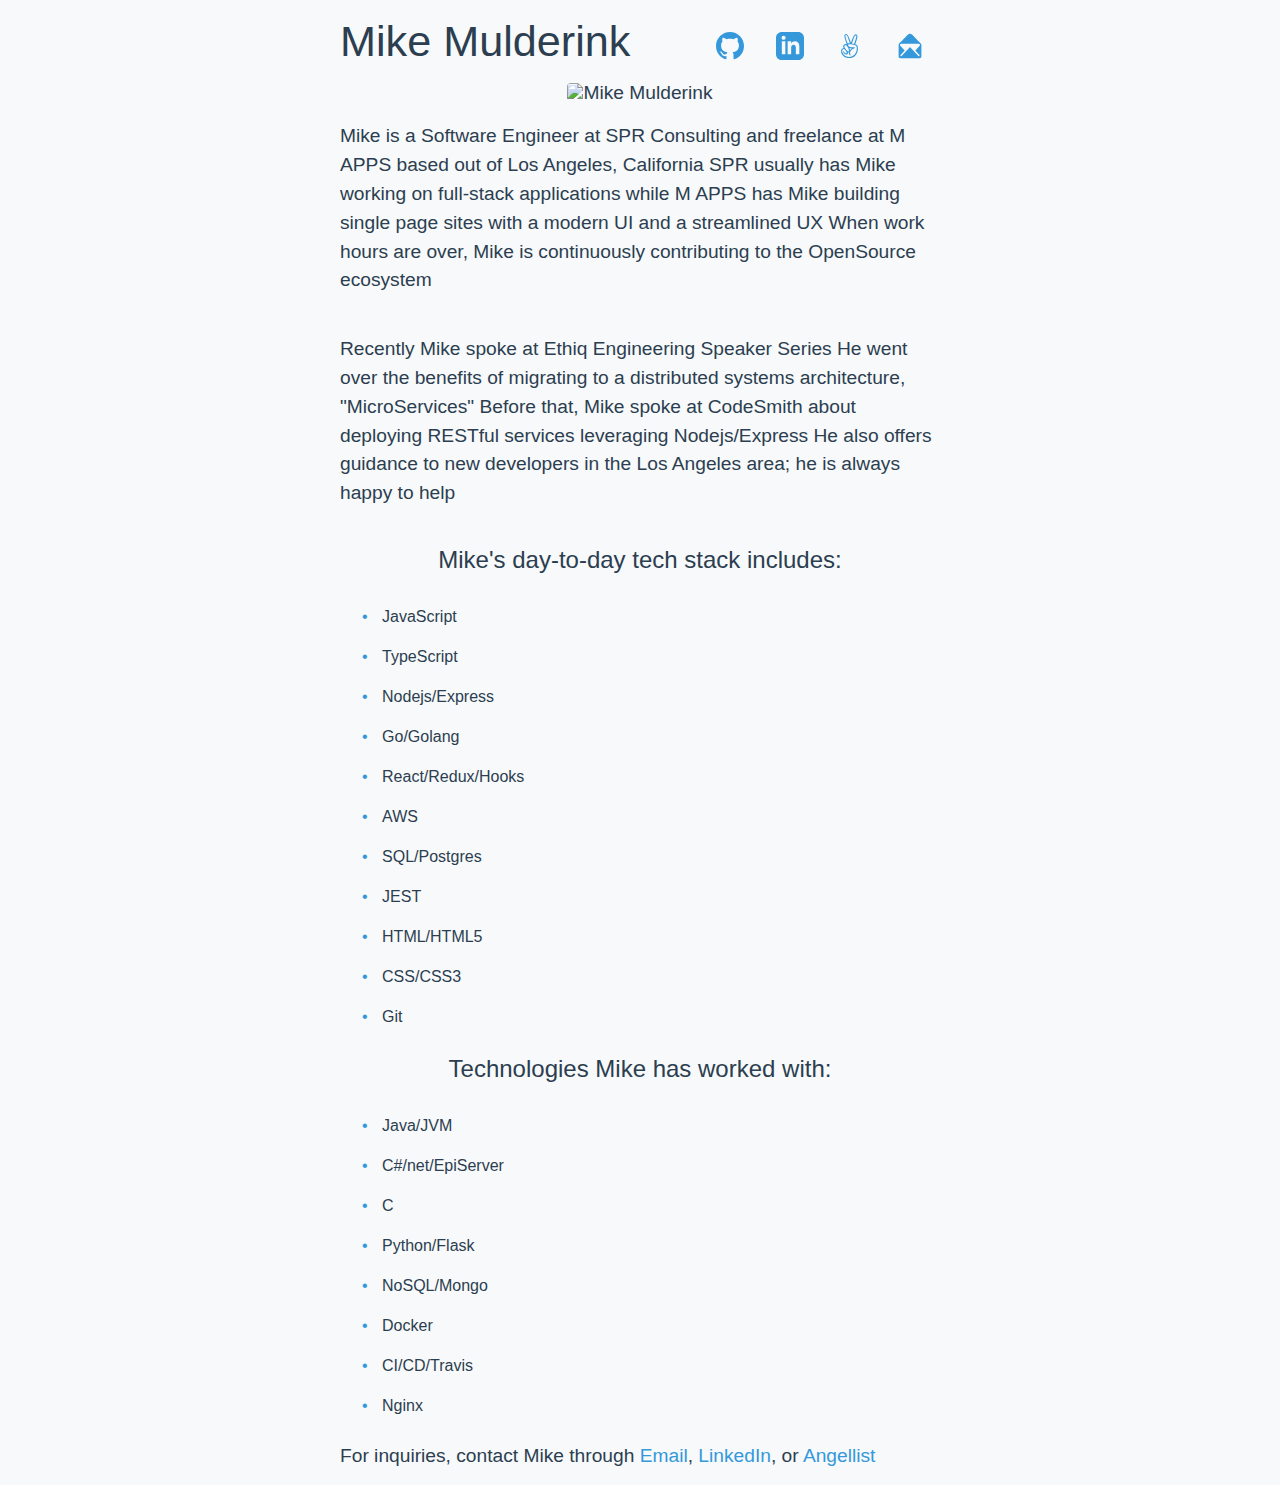
==== Home/index.html @ 6afd7dec "Built GoLang Server for Site" ====
<!DOCTYPE html>
<html lang="en">
  <head>
    <meta name="Description" content="Mike Mulderink's Personal Site" />
    <meta charset="UTF-8" />
    <meta name="viewport" content="width=device-width, initial-scale=10" />
    <meta http-equiv="X-UA-Compatible" content="ie=edge" />
    <link rel="icon" type="image/png" href="./assets/images/mm.png" />
    <link rel="stylesheet" type="text/css" href="./assets/styles/cssReset.css" />
    <link rel="stylesheet" type="text/css" href="./assets/styles/styles.css" />
    <link
      rel="stylesheet"
      type="text/css"
      media="(max-width: 600px)"
      href="./assets/styles/smallStyles.css"
    />
    <title>Mike Mulderink</title>
  </head>
  <body>
    <a class="skip-link" href="#maincontent">Skip to about Mike</a>
    <header>
      <div>
        <h1>Mike Mulderink</h1>
      </div>
      <nav>
        <ul>
          <li>
            <a href="https://github.com/Mulderink1"
              ><img src="./assets/images/github.svg" alt="github" title="image"
            /></a>
          </li>
          <li>
            <a href="https://www.linkedin.com/in/mikemulderink"
              ><img src="./assets/images/linkedin.svg" alt="LinkedIn" title="image"
            /></a>
          </li>
          <li>
            <a href="https://angel.co/mikemulderink"
              ><img src="./assets/images/angellist.svg" alt="angellist" title="image"
            /></a>
          </li>
          <li>
            <button class="email-button">
              <img src="./assets/images/mail.svg" alt="gmail" title="image" />
            </button>
          </li>
        </ul>
      </nav>
    </header>
    <div class="email-modal">
      <div class="email-modal-content">
        <span class="email-span">
          <p>Mulderink.Mike@gmailcom</p>
        </span>
        <p>or</p>
        <a
          href="https://www.google.com/search?q=cute+cat+pics&source=lnms&tbm=isch&sa=X&ved=0ahUKEwig-orb943kAhV0KH0KHVnbBgYQ_AUIESgB&cshid=1566183372759118&biw=1680&bih=916&dpr=2"
        >
          See Cats
        </a>
      </div>
    </div>
    <img
      class="mikesPic"
      src="https://mikemulderinksite.s3.amazonaws.com/Mike600.jpg"
      alt="Mike Mulderink"
      title="image"
    />
    <main>
      <article>
        <p>
          Mike is a Software Engineer at SPR Consulting and freelance at M APPS
          based out of Los Angeles, California SPR usually has Mike working on
          full-stack applications while M APPS has Mike building single page
          sites with a modern UI and a streamlined UX When work hours are over,
          Mike is continuously contributing to the OpenSource ecosystem
        </p>
        <p>
          Recently Mike spoke at Ethiq Engineering Speaker Series He went over
          the benefits of migrating to a distributed systems architecture,
          "MicroServices" Before that, Mike spoke at CodeSmith about deploying
          RESTful services leveraging Nodejs/Express He also offers guidance
          to new developers in the Los Angeles area; he is always happy to help
        </p>
      </article>
      <h2>Mike's day-to-day tech stack includes:</h2>
      <ul>
        <li>JavaScript</li>
        <li>TypeScript</li>
        <li>Nodejs/Express</li>
        <li>Go/Golang</li>
        <li>React/Redux/Hooks</li>
        <li>AWS</li>
        <li>SQL/Postgres</li>
        <li>JEST</li>
        <li>HTML/HTML5</li>
        <li>CSS/CSS3</li>
        <li>Git</li>
      </ul>
      <h2>Technologies Mike has worked with:</h2>
      <ul>
        <li>Java/JVM</li>
        <li>C#/net/EpiServer</li>
        <li>C</li>
        <li>Python/Flask</li>
        <li>NoSQL/Mongo</li>
        <li>Docker</li>
        <li>CI/CD/Travis</li>
        <li>Nginx</li>
      </ul>
    </main>
    <footer>
      <p>
        For inquiries, contact Mike through
        <button class="footer-email-button">Email</button>,
        <a href="https://www.linkedin.com/in/mikemulderink">LinkedIn</a>, or
        <a href="https://angel.co/mikemulderink">Angellist</a>
      </p>
    </footer>
  </body>
  <script src="./assets/js/index.js"></script>
</html>
---- Home/assets/styles/cssReset.css ----
html,
body,
div,
span,
h1,
h2,
h3,
h4,
h5,
h6,
button,
p,
blockquote,
pre,
a,
abbr,
address,
cite,
code,
del,
dfn,
em,
img,
ins,
kbd,
q,
s,
samp,
small,
strong,
sub,
sup,
b,
u,
i,
dl,
dt,
dd,
ol,
ul,
li,
fieldset,
form,
label,
legend,
table,
caption,
tbody,
tfoot,
thead,
tr,
th,
td,
article,
aside,
canvas,
figure,
figcaption,
footer,
header,
nav,
output,
section,
time,
mark,
audio,
video,
input,
textarea,
select {
  margin: 0;
  padding: 0;
  border: 0;
  /* inherits the browser's font properties: font-size 16px */
  font: inherit;
  /*  specifies the vertical alignment of an inline element */
  vertical-align: baseline;

  box-sizing: border-box;

  /*  specifies the height of line boxes within the element. */
  line-height: 1;

  border-radius: 0;

  /* no outline around anything */
  outline: none;

  /* inherit the color value of the parent */
  color: inherit;
}

ol,
ul {
  /* no bullets in lists */
  list-style: none;
}

a {
  /* no underline */
  text-decoration: none;
}

button {
  cursor: pointer;
  background-color: transparent;
}

blockquote,
q {
  /* no quotes */
  quotes: none;
}

table {
  /* no spacing between cells*/
  border-spacing: 0;
  /*borders are collapsed - adjacent table cells share borders */
  border-collapse: collapse;
}

input,
select,
progress {
  -webkit-appearance: none;
  -moz-appearance: none;
  appearance: none;
}

svg {
  width: 1.9em;
  height: 1.9em;
  fill: currentColor;
}
---- Home/assets/styles/styles.css ----
html {
  display: flex;
  flex-direction: row wrap;
  justify-content: center;
}
body {
  font-size: 1.2rem;
  color: #2c3e50;
  background-color: #f7f9fa;
  text-align: center;
  max-width: 600px;
  font-family: "proxima-nova", sans-serif;
}
button {
  color: #3498db;
  background-color: Transparent;
  background-repeat: no-repeat;
  cursor: pointer;
  overflow: hidden;
  border: none;
}
header {
  padding: 20px 0;
  display: flex;
  align-items: flex-end;
}
header div,
header nav {
  width: 50%;
}
header h1 {
  text-align: left;
  font-size: 2.7rem;
}
nav ul {
  width: 100%;
  display: flex;
  flex-direction: row wrap;
  justify-content: flex-end;
  align-items: flex-end;
}
nav li {
  width: 60px;
  align-items: center;
}
nav img {
  height: 28px;
}
.email-modal {
  display: none;
  position: fixed;
  padding-top: 100px;
  left: 0;
  top: 0;
  width: 100%;
  height: 100%;
  background-color: rgba(0, 0, 0, 0.4);
}
.email-modal-content {
  background-color: #ecf0f1;
  margin: auto;
  padding: 15px;
  border: 2px solid #888;
  width: 300px;
  border-radius: 4px;
  font-size: 1.2rem;
}
.email-modal-content p,
.email-modal-content a {
  line-height: 200%;
}
.email-span p:hover,
.email-span p:focus {
  color: #3498db;
  cursor: pointer;
}
.email-modal-content a:hover,
.email-modal-content a:focus {
  color: #3498db;
  cursor: pointer;
}
body > img {
  border-radius: 4px;
  width: 100%;
  background-repeat: no-repeat;
  background-size: cover;
}
article {
  text-align: left;
  width: 100%;
}
article p {
  padding: 20px 0;
  line-height: 150%;
}
main h2 {
  font-weight: 300;
  font-size: 1.5rem;
  padding: 20px 0 5px;
}
main ul {
  padding-top: 20px;
}
main li {
  font-size: 1rem;
  text-align: left;
  padding: 12px;
  font-weight: 300;
}
main li::before {
  content: "• ";
  margin: 10px;
  color: #3498db;
}
footer {
  text-align: left;
  padding: 20px 0;
}
footer a {
  color: #3498db;
}
.skip-link {
  position: absolute;
  top: -40px;
  left: 0;
  background: #000000;
  color: white;
  padding: 8px;
  z-index: 100;
}
.skip-link:focus {
  top: 0;
  font-size: 1rem;
}
---- Home/assets/styles/smallStyles.css ----
html {
  margin: 0px 10px;
}
body {
  font-size: 1rem;
}
header h1 {
  font-size: 1.4rem;
}
nav li {
  width: 30px;
}
nav li:last-child {
  display: none;
}
nav img {
  height: 16px;
}
main h2 {
  font-weight: 300;
  font-size: 1.2rem;
}
main li {
  font-size: 0.8rem;
  padding: 10px;
}
main li::before {
  margin: 8px;
}
footer {
  text-align: center;
}
footer button {
  color: #2c3e50;
}
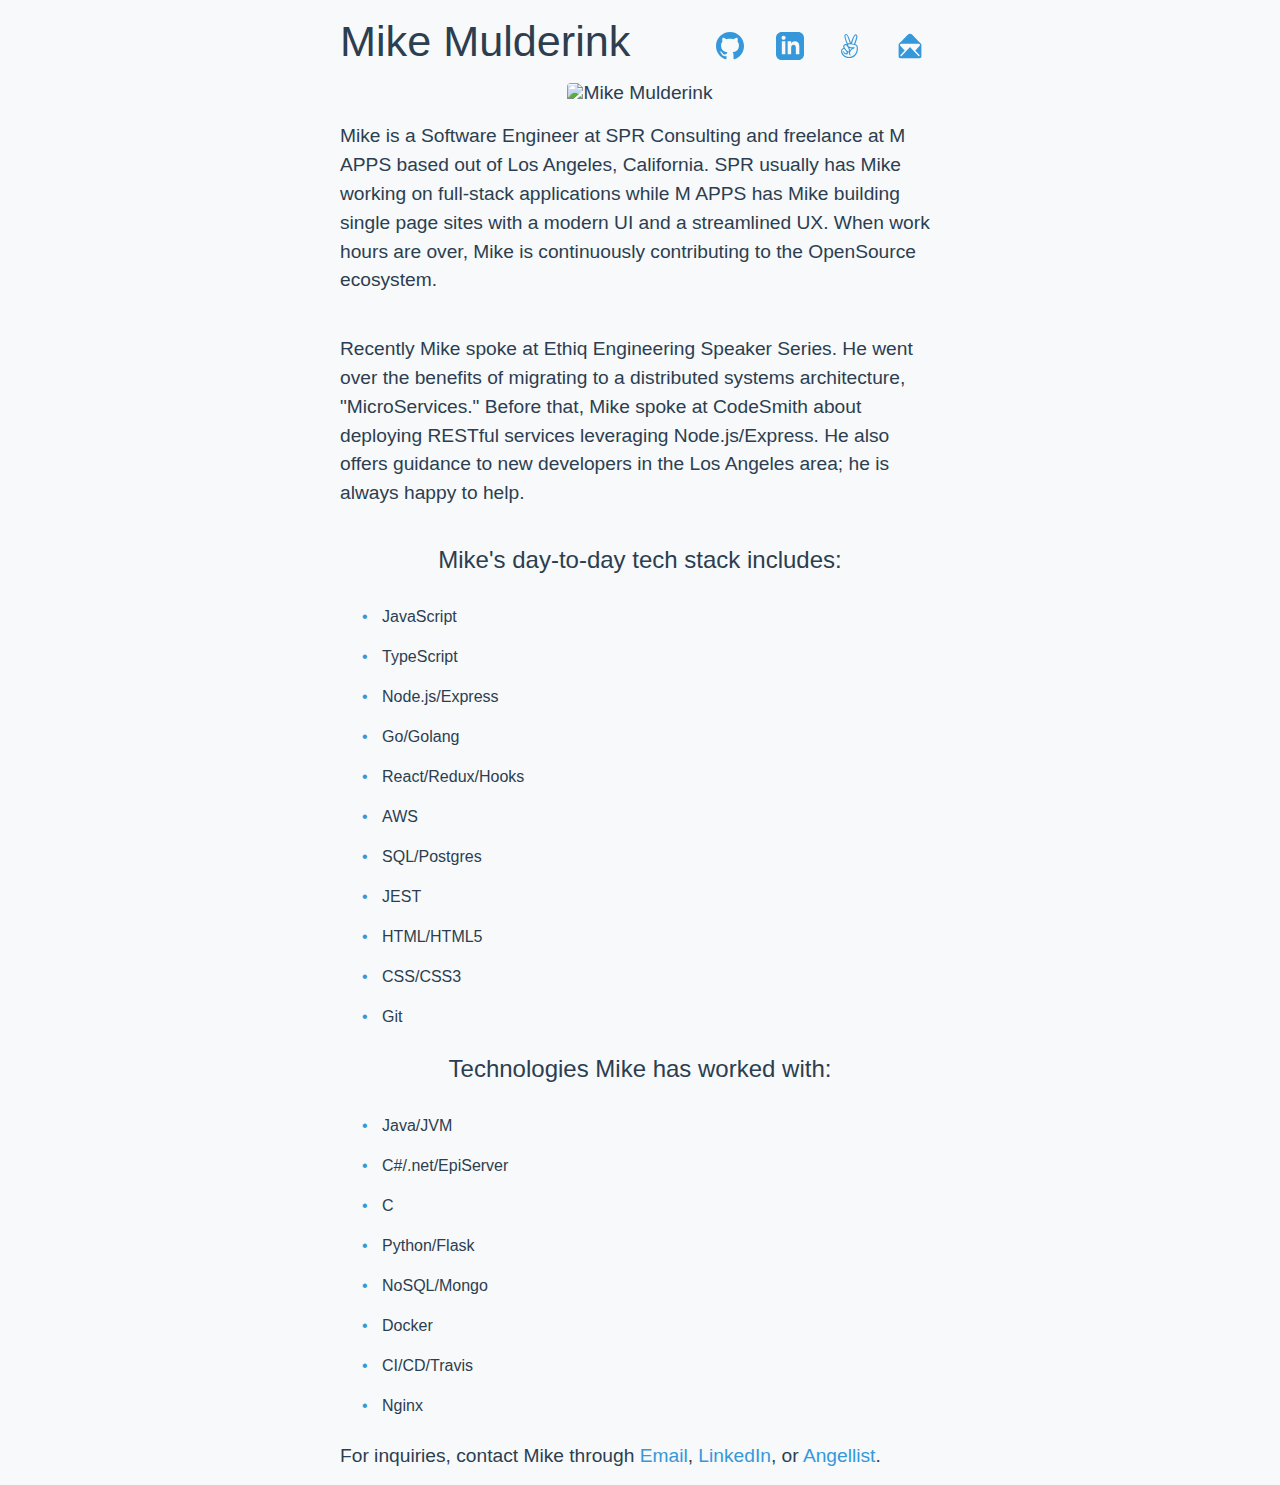
==== commit c98291c0: "Fixed HTML Typos" ====
--- a/Home/index.html
+++ b/Home/index.html
@@ -50,7 +50,7 @@
     <div class="email-modal">
       <div class="email-modal-content">
         <span class="email-span">
-          <p>Mulderink.Mike@gmailcom</p>
+          <p>Mulderink.Mike@gmail.com</p>
         </span>
         <p>or</p>
         <a
@@ -70,24 +70,24 @@
       <article>
         <p>
           Mike is a Software Engineer at SPR Consulting and freelance at M APPS
-          based out of Los Angeles, California SPR usually has Mike working on
+          based out of Los Angeles, California. SPR usually has Mike working on
           full-stack applications while M APPS has Mike building single page
-          sites with a modern UI and a streamlined UX When work hours are over,
-          Mike is continuously contributing to the OpenSource ecosystem
+          sites with a modern UI and a streamlined UX. When work hours are over,
+          Mike is continuously contributing to the OpenSource ecosystem.
         </p>
         <p>
-          Recently Mike spoke at Ethiq Engineering Speaker Series He went over
+          Recently Mike spoke at Ethiq Engineering Speaker Series. He went over
           the benefits of migrating to a distributed systems architecture,
-          "MicroServices" Before that, Mike spoke at CodeSmith about deploying
-          RESTful services leveraging Nodejs/Express He also offers guidance
-          to new developers in the Los Angeles area; he is always happy to help
+          "MicroServices." Before that, Mike spoke at CodeSmith about deploying
+          RESTful services leveraging Node.js/Express. He also offers guidance
+          to new developers in the Los Angeles area; he is always happy to help.
         </p>
       </article>
       <h2>Mike's day-to-day tech stack includes:</h2>
       <ul>
         <li>JavaScript</li>
         <li>TypeScript</li>
-        <li>Nodejs/Express</li>
+        <li>Node.js/Express</li>
         <li>Go/Golang</li>
         <li>React/Redux/Hooks</li>
         <li>AWS</li>
@@ -100,7 +100,7 @@
       <h2>Technologies Mike has worked with:</h2>
       <ul>
         <li>Java/JVM</li>
-        <li>C#/net/EpiServer</li>
+        <li>C#/.net/EpiServer</li>
         <li>C</li>
         <li>Python/Flask</li>
         <li>NoSQL/Mongo</li>
@@ -114,7 +114,7 @@
         For inquiries, contact Mike through
         <button class="footer-email-button">Email</button>,
         <a href="https://www.linkedin.com/in/mikemulderink">LinkedIn</a>, or
-        <a href="https://angel.co/mikemulderink">Angellist</a>
+        <a href="https://angel.co/mikemulderink">Angellist</a>.
       </p>
     </footer>
   </body>
